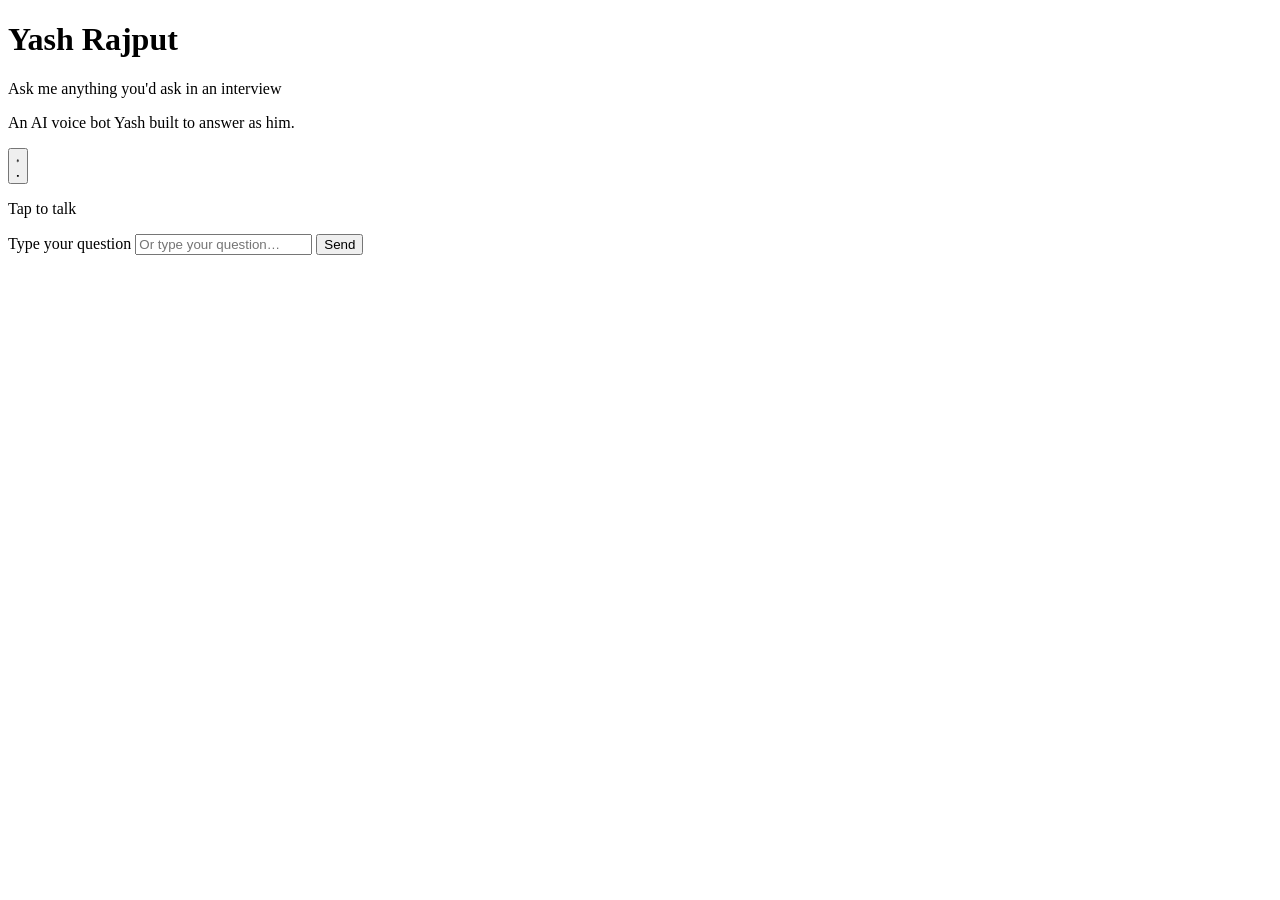
==== static/index.html @ c9427c3c "Add Yash voice bot: streaming Bedrock + Polly + Groq pipeline FastAPI backend with sentence-level st" ====
<!doctype html>
<html lang="en">
<head>
  <meta charset="utf-8">
  <meta name="viewport" content="width=device-width, initial-scale=1, viewport-fit=cover">
  <title>Talk to Yash</title>
  <meta name="description" content="An AI voice bot Yash built to answer interview questions as him.">
  <meta name="theme-color" content="#0f172a">
  <link rel="icon" href="data:image/svg+xml,%3Csvg xmlns='http://www.w3.org/2000/svg' viewBox='0 0 64 64'%3E%3Ccircle cx='32' cy='32' r='30' fill='%236366f1'/%3E%3Crect x='26' y='14' width='12' height='24' rx='6' fill='white'/%3E%3Cpath d='M18 32a14 14 0 0 0 28 0M32 46v6' stroke='white' stroke-width='4' fill='none' stroke-linecap='round'/%3E%3C/svg%3E">
  <link rel="stylesheet" href="/styles.css">
</head>
<body>
  <main class="page">
    <header class="head">
      <h1>Yash Rajput</h1>
      <p class="tagline">Ask me anything you'd ask in an interview</p>
      <p class="disclosure">An AI voice bot Yash built to answer as him.</p>
    </header>

    <div id="inapp-hint" class="banner" hidden>
      This in-app browser may block the microphone. Open this page in Chrome or Safari for voice, or just type below.
    </div>

    <section class="stage" aria-label="Voice controls">
      <button id="talk" class="talk" type="button" data-state="idle" aria-label="Tap to talk">
        <span class="ring" aria-hidden="true"></span>
        <svg class="icon icon-mic" viewBox="0 0 24 24" aria-hidden="true"><path d="M12 15a4 4 0 0 0 4-4V6a4 4 0 0 0-8 0v5a4 4 0 0 0 4 4Zm6-4a1 1 0 1 1 2 0 8 8 0 0 1-7 7.94V21a1 1 0 1 1-2 0v-2.06A8 8 0 0 1 4 11a1 1 0 1 1 2 0 6 6 0 0 0 12 0Z"/></svg>
        <svg class="icon icon-stop" viewBox="0 0 24 24" aria-hidden="true"><rect x="6" y="6" width="12" height="12" rx="2"/></svg>
        <span class="spinner" aria-hidden="true"></span>
      </button>
      <p id="status" class="status" role="status" aria-live="polite">Tap to talk</p>
      <button id="stop" class="btn btn-ghost" type="button" hidden>Stop</button>
      <button id="retry" class="btn" type="button" hidden>Retry</button>
    </section>

    <section class="captions" aria-live="polite" aria-label="Conversation">
      <p id="q-caption" class="q" hidden></p>
      <p id="a-caption" class="a" hidden></p>
    </section>

    <section class="inputs">
      <div id="chips" class="chips" aria-label="Sample questions"></div>
      <form id="text-form" class="text-form" autocomplete="off">
        <label class="sr-only" for="text-input">Type your question</label>
        <input id="text-input" type="text" maxlength="500" placeholder="Or type your question…" enterkeyhint="send">
        <button class="btn" type="submit">Send</button>
      </form>
    </section>

    <aside id="debug" class="debug" hidden></aside>
  </main>
  <div id="toast" class="toast" role="alert" hidden></div>
  <script type="module" src="/js/app.js"></script>
</body>
</html>
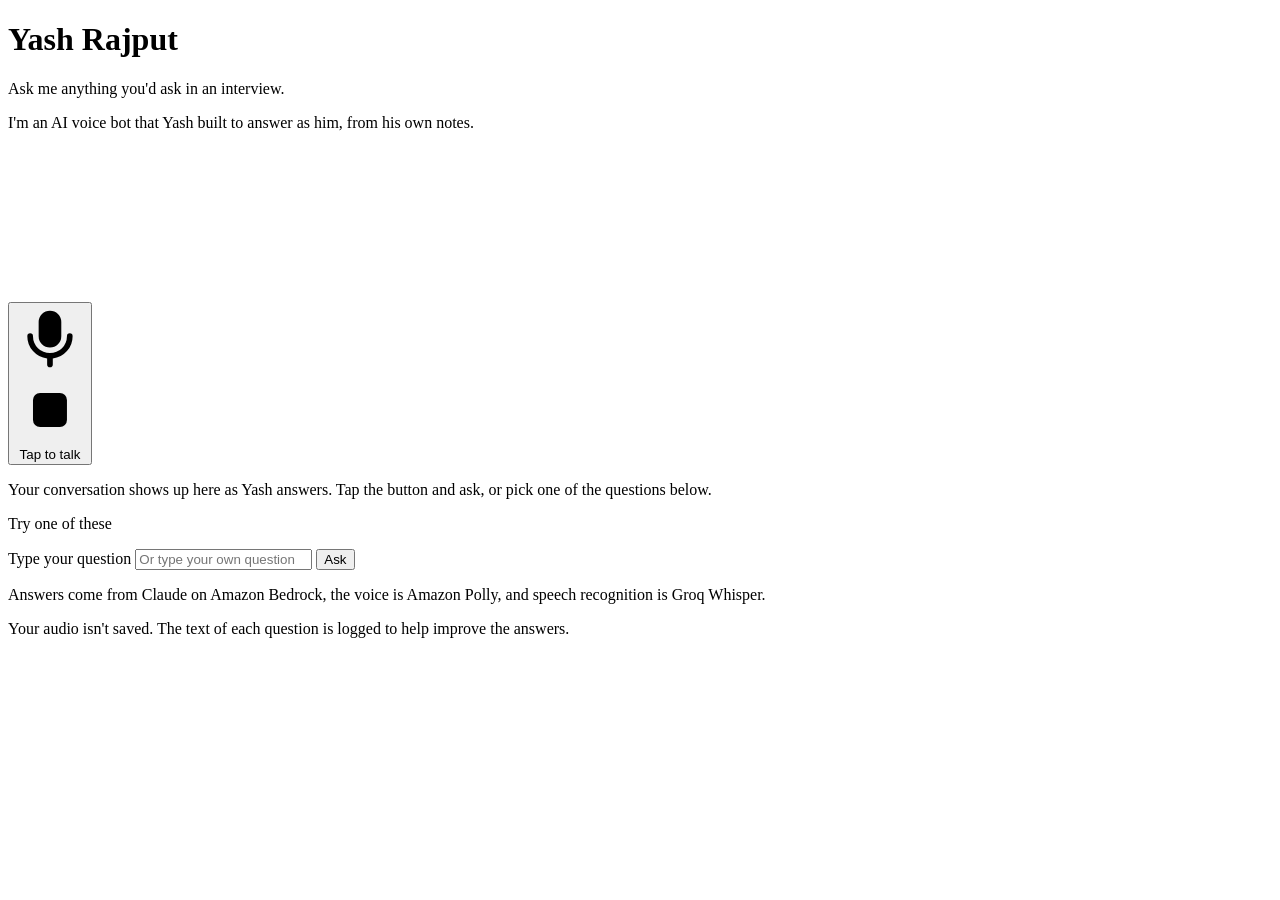
==== commit e4831dcb: "Redesign frontend with live voice line, add browser e2e tests Rebuild the page around a mic/audio-re" ====
--- a/static/index.html
+++ b/static/index.html
@@ -3,51 +3,73 @@
 <head>
   <meta charset="utf-8">
   <meta name="viewport" content="width=device-width, initial-scale=1, viewport-fit=cover">
-  <title>Talk to Yash</title>
-  <meta name="description" content="An AI voice bot Yash built to answer interview questions as him.">
-  <meta name="theme-color" content="#0f172a">
-  <link rel="icon" href="data:image/svg+xml,%3Csvg xmlns='http://www.w3.org/2000/svg' viewBox='0 0 64 64'%3E%3Ccircle cx='32' cy='32' r='30' fill='%236366f1'/%3E%3Crect x='26' y='14' width='12' height='24' rx='6' fill='white'/%3E%3Cpath d='M18 32a14 14 0 0 0 28 0M32 46v6' stroke='white' stroke-width='4' fill='none' stroke-linecap='round'/%3E%3C/svg%3E">
+  <title>Talk to Yash Rajput</title>
+  <meta name="description" content="Ask an AI voice bot anything you'd ask Yash Rajput in an interview, and hear the answer in his voice and words.">
+  <meta property="og:title" content="Talk to Yash Rajput">
+  <meta property="og:description" content="An AI voice bot Yash built to answer interview questions as him. Tap, ask, listen.">
+  <meta property="og:type" content="website">
+  <meta name="theme-color" content="#E7ECEF" media="(prefers-color-scheme: light)">
+  <meta name="theme-color" content="#0D1A22" media="(prefers-color-scheme: dark)">
+  <link rel="icon" href="data:image/svg+xml,%3Csvg xmlns='http://www.w3.org/2000/svg' viewBox='0 0 64 64'%3E%3Crect width='64' height='64' rx='14' fill='%230B7A75'/%3E%3Cg fill='white'%3E%3Crect x='12' y='26' width='6' height='12' rx='3'/%3E%3Crect x='22' y='18' width='6' height='28' rx='3'/%3E%3Crect x='32' y='10' width='6' height='44' rx='3'/%3E%3Crect x='42' y='20' width='6' height='24' rx='3'/%3E%3Crect x='52' y='27' width='4' height='10' rx='2'/%3E%3C/g%3E%3C/svg%3E">
+  <link rel="preload" href="/fonts/Newsreader-normal.woff2" as="font" type="font/woff2" crossorigin>
+  <link rel="preload" href="/fonts/InstrumentSans-normal.woff2" as="font" type="font/woff2" crossorigin>
   <link rel="stylesheet" href="/styles.css">
 </head>
 <body>
   <main class="page">
-    <header class="head">
+    <header class="masthead">
       <h1>Yash Rajput</h1>
-      <p class="tagline">Ask me anything you'd ask in an interview</p>
-      <p class="disclosure">An AI voice bot Yash built to answer as him.</p>
+      <p class="lede">Ask me anything you'd ask in an interview.</p>
+      <p class="disclosure">I'm an AI voice bot that Yash built to answer as him, from his own notes.</p>
     </header>
 
-    <div id="inapp-hint" class="banner" hidden>
-      This in-app browser may block the microphone. Open this page in Chrome or Safari for voice, or just type below.
+    <div id="inapp-hint" class="notice" hidden>
+      This in-app browser may block the microphone. Open the page in Chrome or Safari to talk, or type your question below.
     </div>
 
-    <section class="stage" aria-label="Voice controls">
-      <button id="talk" class="talk" type="button" data-state="idle" aria-label="Tap to talk">
-        <span class="ring" aria-hidden="true"></span>
-        <svg class="icon icon-mic" viewBox="0 0 24 24" aria-hidden="true"><path d="M12 15a4 4 0 0 0 4-4V6a4 4 0 0 0-8 0v5a4 4 0 0 0 4 4Zm6-4a1 1 0 1 1 2 0 8 8 0 0 1-7 7.94V21a1 1 0 1 1-2 0v-2.06A8 8 0 0 1 4 11a1 1 0 1 1 2 0 6 6 0 0 0 12 0Z"/></svg>
-        <svg class="icon icon-stop" viewBox="0 0 24 24" aria-hidden="true"><rect x="6" y="6" width="12" height="12" rx="2"/></svg>
-        <span class="spinner" aria-hidden="true"></span>
-      </button>
-      <p id="status" class="status" role="status" aria-live="polite">Tap to talk</p>
-      <button id="stop" class="btn btn-ghost" type="button" hidden>Stop</button>
-      <button id="retry" class="btn" type="button" hidden>Retry</button>
+    <section class="booth" aria-label="Voice controls">
+      <canvas id="voice-line" class="voice-line" aria-hidden="true"></canvas>
+      <div class="controls">
+        <button id="talk" class="talk" type="button" data-state="idle">
+          <svg class="icon icon-mic" viewBox="0 0 24 24" aria-hidden="true"><path d="M12 15a4 4 0 0 0 4-4V6a4 4 0 0 0-8 0v5a4 4 0 0 0 4 4Zm6-4a1 1 0 1 1 2 0 8 8 0 0 1-7 7.94V21a1 1 0 1 1-2 0v-2.06A8 8 0 0 1 4 11a1 1 0 1 1 2 0 6 6 0 0 0 12 0Z"/></svg>
+          <svg class="icon icon-stop" viewBox="0 0 24 24" aria-hidden="true"><rect x="6" y="6" width="12" height="12" rx="2.5"/></svg>
+          <span class="spinner" aria-hidden="true"></span>
+          <span class="talk-label">Tap to talk</span>
+        </button>
+        <button id="stop" class="btn-quiet" type="button" aria-label="Stop speaking" hidden>Stop</button>
+        <button id="retry" class="btn-quiet" type="button" hidden>Retry</button>
+      </div>
+      <p id="status" class="status" role="status" aria-live="polite"></p>
     </section>
 
-    <section class="captions" aria-live="polite" aria-label="Conversation">
-      <p id="q-caption" class="q" hidden></p>
-      <p id="a-caption" class="a" hidden></p>
+    <section class="transcript" aria-label="Conversation" aria-live="polite">
+      <p id="empty" class="empty">Your conversation shows up here as Yash answers. Tap the button and ask, or pick one of the questions below.</p>
+      <div id="turn-q" class="turn turn-q" hidden>
+        <span class="who">You</span>
+        <p id="q-caption"></p>
+      </div>
+      <div id="turn-a" class="turn turn-a" hidden>
+        <span class="who">Yash (AI)</span>
+        <p id="a-caption"></p>
+      </div>
     </section>
 
-    <section class="inputs">
-      <div id="chips" class="chips" aria-label="Sample questions"></div>
+    <section class="ask" aria-label="Ask a question">
+      <p class="ask-label">Try one of these</p>
+      <div id="chips" class="chips"></div>
       <form id="text-form" class="text-form" autocomplete="off">
         <label class="sr-only" for="text-input">Type your question</label>
-        <input id="text-input" type="text" maxlength="500" placeholder="Or type your question…" enterkeyhint="send">
-        <button class="btn" type="submit">Send</button>
+        <input id="text-input" type="text" maxlength="500" placeholder="Or type your own question" enterkeyhint="send">
+        <button class="btn-send" type="submit">Ask</button>
       </form>
     </section>
 
     <aside id="debug" class="debug" hidden></aside>
+
+    <footer class="foot">
+      <p>Answers come from Claude on Amazon Bedrock, the voice is Amazon Polly, and speech recognition is Groq Whisper.</p>
+      <p>Your audio isn't saved. The text of each question is logged to help improve the answers.</p>
+    </footer>
   </main>
   <div id="toast" class="toast" role="alert" hidden></div>
   <script type="module" src="/js/app.js"></script>
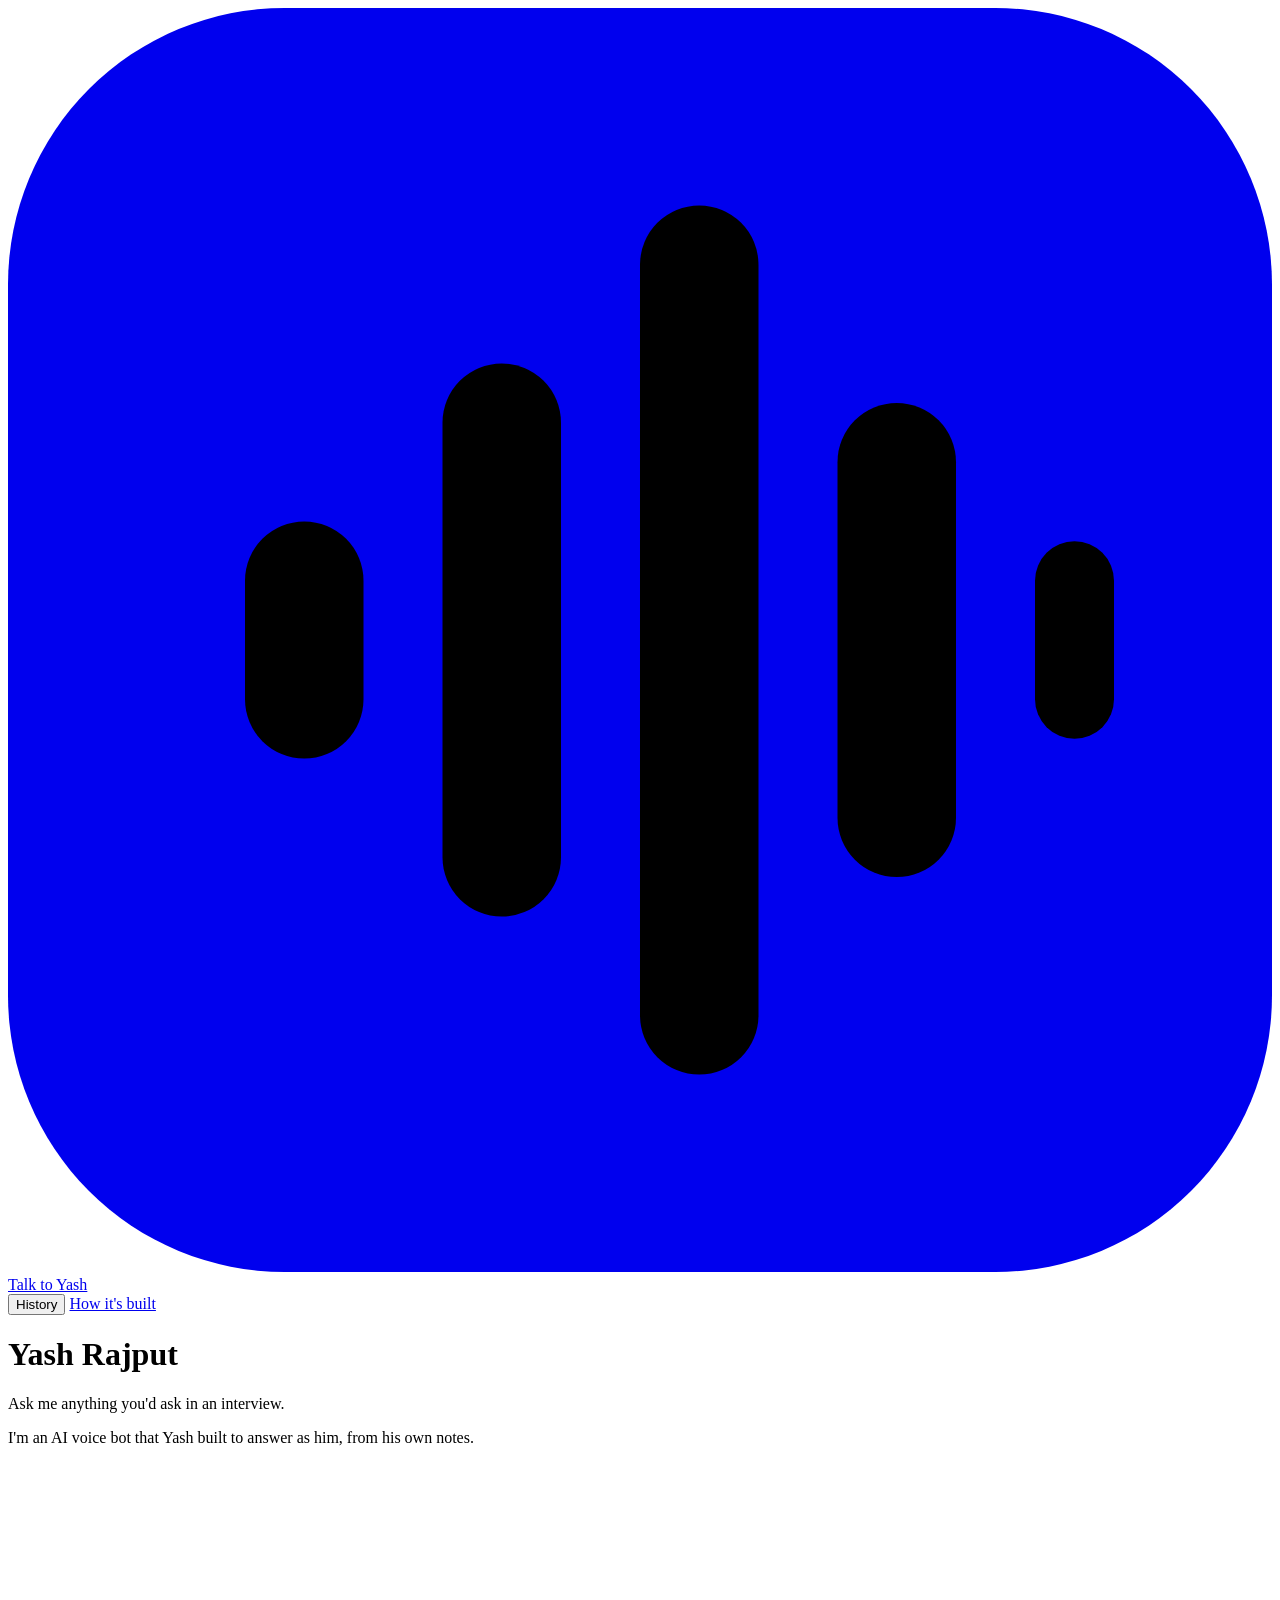
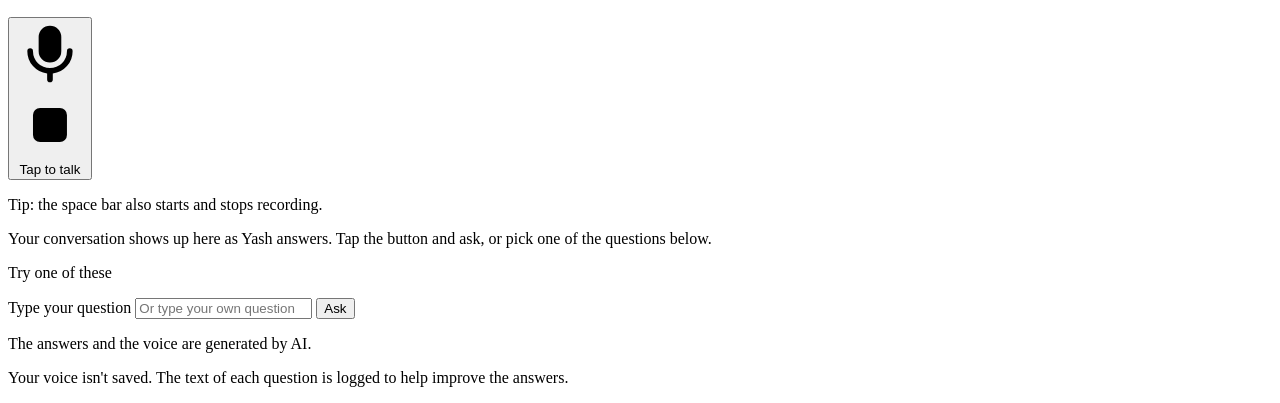
==== commit a30e4b3d: "Add sticky top bar, history drawer, technical page and calmer voice delivery Hide technical details " ====
--- a/static/index.html
+++ b/static/index.html
@@ -16,6 +16,16 @@
   <link rel="stylesheet" href="/styles.css">
 </head>
 <body>
+  <header class="topbar">
+    <div class="topbar-in">
+      <a class="brand" href="/" aria-label="Talk to Yash, home"><svg class="mark" viewBox="0 0 64 64" aria-hidden="true"><rect width="64" height="64" rx="14" fill="currentColor"/><g fill="var(--mist)"><rect x="12" y="26" width="6" height="12" rx="3"/><rect x="22" y="18" width="6" height="28" rx="3"/><rect x="32" y="10" width="6" height="44" rx="3"/><rect x="42" y="20" width="6" height="24" rx="3"/><rect x="52" y="27" width="4" height="10" rx="2"/></g></svg><span>Talk to Yash</span></a>
+      <nav class="topnav" aria-label="Site">
+        <button id="history-open" class="nav-btn" type="button" aria-haspopup="dialog" aria-controls="history-drawer">History<span id="history-count" class="count" hidden></span></button>
+        <a class="nav-btn" href="/about/">How it's built</a>
+      </nav>
+    </div>
+  </header>
+
   <main class="page">
     <header class="masthead">
       <h1>Yash Rajput</h1>
@@ -40,6 +50,7 @@
         <button id="retry" class="btn-quiet" type="button" hidden>Retry</button>
       </div>
       <p id="status" class="status" role="status" aria-live="polite"></p>
+      <p class="tip">Tip: the space bar also starts and stops recording.</p>
     </section>
 
     <section class="transcript" aria-label="Conversation" aria-live="polite">
@@ -55,7 +66,7 @@
     </section>
 
     <section class="ask" aria-label="Ask a question">
-      <p class="ask-label">Try one of these</p>
+      <p id="ask-label" class="ask-label">Try one of these</p>
       <div id="chips" class="chips"></div>
       <form id="text-form" class="text-form" autocomplete="off">
         <label class="sr-only" for="text-input">Type your question</label>
@@ -64,13 +75,22 @@
       </form>
     </section>
 
-    <aside id="debug" class="debug" hidden></aside>
-
     <footer class="foot">
-      <p>Answers come from Claude on Amazon Bedrock, the voice is Amazon Polly, and speech recognition is Groq Whisper.</p>
-      <p>Your audio isn't saved. The text of each question is logged to help improve the answers.</p>
+      <p>The answers and the voice are generated by AI.</p>
+      <p>Your voice isn't saved. The text of each question is logged to help improve the answers.</p>
     </footer>
   </main>
+  <dialog id="history-drawer" class="drawer" aria-labelledby="history-title">
+    <div class="drawer-head">
+      <h2 id="history-title">History</h2>
+      <button id="history-close" class="icon-btn" type="button" aria-label="Close history"><svg viewBox="0 0 24 24" aria-hidden="true"><path d="M6 6l12 12M18 6L6 18" fill="none" stroke="currentColor" stroke-width="2" stroke-linecap="round"/></svg></button>
+    </div>
+    <div class="drawer-body">
+      <p id="history-empty" class="empty">Your last 20 messages will be listed here, newest first.</p>
+      <ol id="history-list" class="history-list"></ol>
+    </div>
+    <div class="drawer-foot"><button id="history-clear" class="link-btn" type="button" hidden>Clear history</button></div>
+  </dialog>
   <div id="toast" class="toast" role="alert" hidden></div>
   <script type="module" src="/js/app.js"></script>
 </body>
